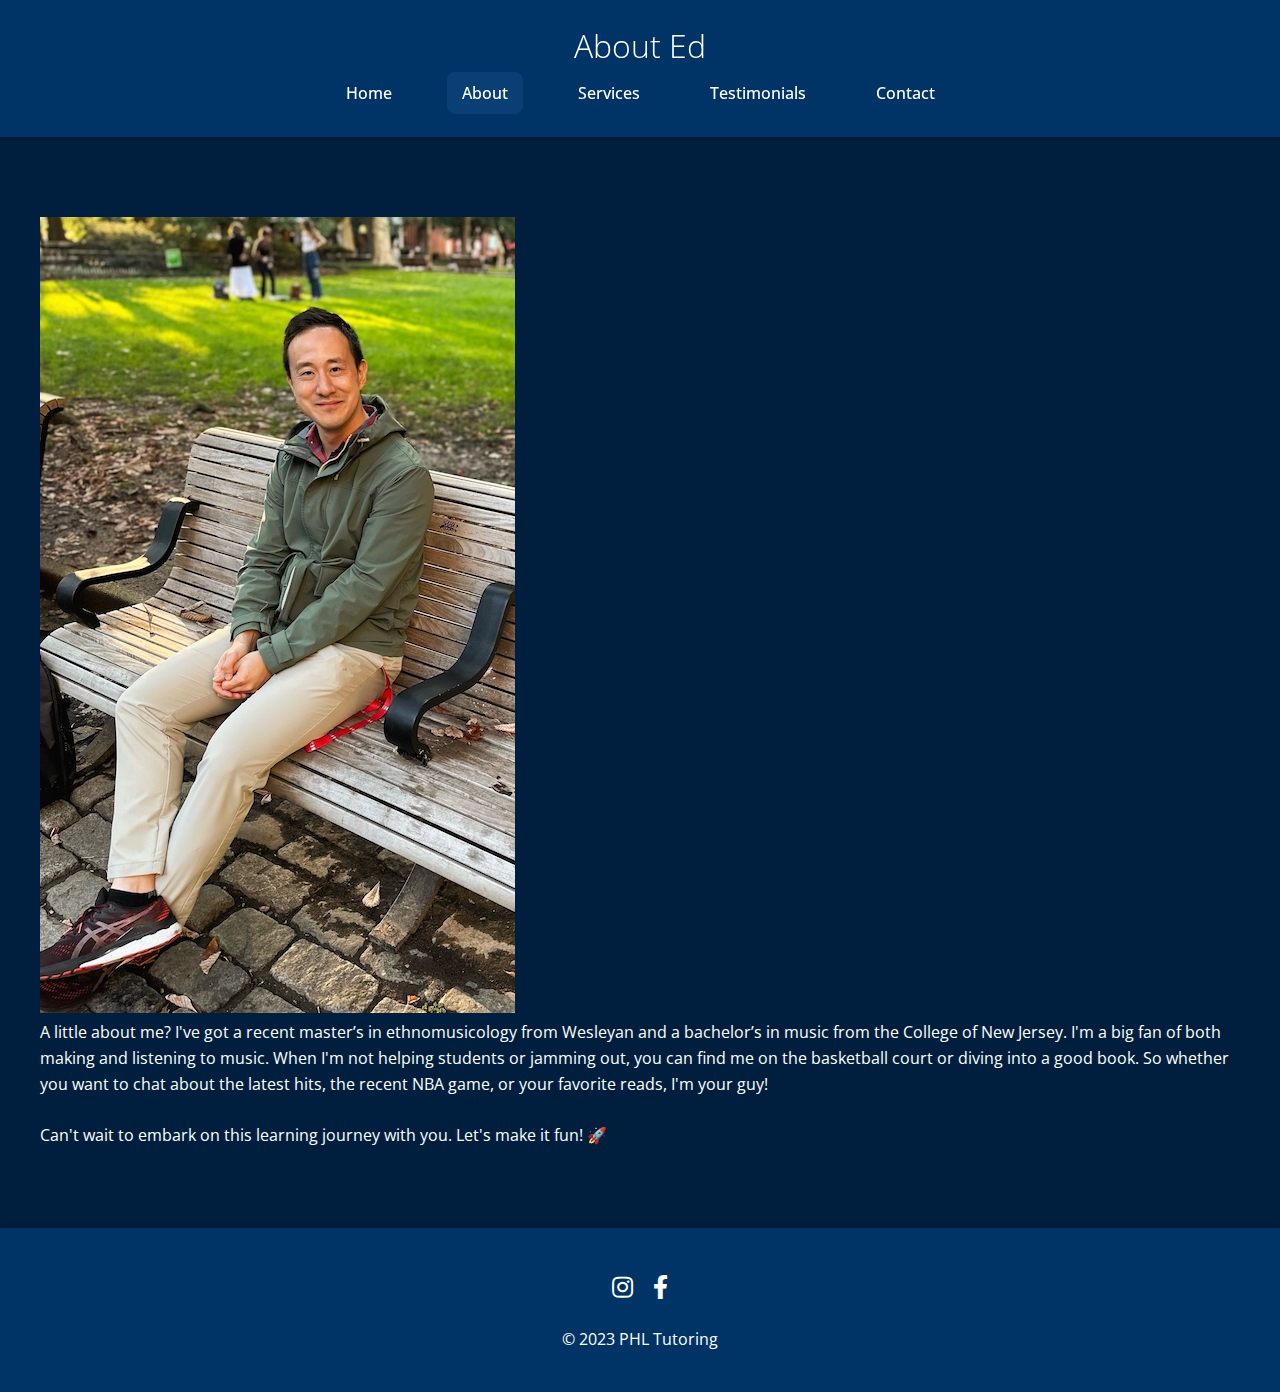
==== about.html @ 047e422d "Update" ====
<!DOCTYPE html>
<html lang="en">

<head>
    <meta charset="UTF-8">
    <meta name="viewport" content="width=device-width, initial-scale=1.0">
    <link href="https://fonts.googleapis.com/css2?family=Open+Sans:wght@300;400;700&display=swap" rel="stylesheet">
    <link rel="stylesheet" href="styles.css">
    <link rel="stylesheet" href="https://cdnjs.cloudflare.com/ajax/libs/font-awesome/5.15.3/css/all.min.css">
    <title>About Ed | Tutoring Service</title>
</head>

<body>
    <header>
        <h1>About Ed</h1>

        <nav>
            <ul class="nav-list">
                <li><a href="index.html">Home</a></li>
                <li><a href="about.html" class="active">About</a></li>
                <li><a href="services.html">Services</a></li>
                <li><a href="testimonials.html">Testimonials</a></li>
                <li><a href="contact.html">Contact</a></li>
            </ul>
        </nav>
        
    </header>



    <main>
        <section class="intro">
            <div class="profile-section">
                <img src="ed.jpg" alt="Ed's portrait" class="profile-pic">
            </div>
    
            <p>
                A little about me? I've got a recent master’s in ethnomusicology from <a href="https://www.wesleyan.edu/" target="_blank" rel="noopener noreferrer">Wesleyan</a> and a bachelor’s in music from <a href="https://tcnj.edu/" target="_blank" rel="noopener noreferrer">the College of New Jersey</a>. I'm a big fan of both making and listening to music. When I'm not helping students or jamming out, you can find me on the basketball court or diving into a good book. So whether you want to chat about the latest hits, the recent NBA game, or your favorite reads, I'm your guy!
            </p>
    
            <br>
    
            <p>
                Can't wait to embark on this learning journey with you. Let's make it fun! 🚀
            </p>
        </section>
    </main>
    
    <footer>
        <div class="social-links">
            <a href="https://www.instagram.com/phltutor/" target="_blank" rel="noopener noreferrer" title="Follow me on Instagram">
                <i class="fab fa-instagram"></i>
            </a>
            <a href="https://www.facebook.com/phltutor/" target="_blank" rel="noopener noreferrer" title="Like me on Facebook">
                <i class="fab fa-facebook-f"></i>
            </a>
        </div>
        <p>© 2023 PHL Tutoring</p>
    </footer>
</body>

</html>
---- styles.css ----
/* Reset some default browser styling */
body, h1, h2, h3, p {
    margin: 0;
    padding: 0;
    font-smoothing: antialiased;
}

body {
    font-family: 'Open Sans', sans-serif;
    color: #ffffff; /* White text */
    line-height: 1.6;
    background-color: #001f3f; /* Dark navy background */
    overflow-x: hidden;
}

a {
    color: #ffffff; 
    text-decoration: none;
    transition: color 0.3s; 
}

a:hover {
    color: #66b2ff; /* Brightened navy on hover */
}

h1, h2, h3 {
    font-weight: 300; /* Lighter font weights */
}


header {
    background-color: #003366;
    color: #ffffff;
    padding: 20px 0;
    text-align: center;
    position: sticky;
    top: 0;
    z-index: 1000;
    box-shadow: 0 4px 8px rgba(0, 0, 0, 0.1);
}

nav {
    background-color: #003366; /* You can adjust this color if needed */
}

.nav-list {
    display: flex;
    justify-content: center;
    list-style-type: none;
    padding: 10px 0;
    margin: 0;
}

.nav-list li {
    margin: 0 20px; /* Increased space for better legibility */
}

.nav-list a {
    font-weight: 500;
    padding: 10px 15px;
    border-radius: 8px; /* More rounded for a modern feel */
    transition: background-color 0.3s;
}

.nav-list a:hover, .nav-list a.active {
    background-color: rgba(102, 178, 255, 0.1); /* Slight hover effect */
}

main {
    max-width: 1200px;
    margin: 80px auto;
    padding: 0 20px;
    overflow: hidden;
}

.service-card, .faq-item {
    background-color: #002b5e; /* A touch lighter than body color */
    padding: 20px;
    margin: 20px 0;
    border-radius: 10px;
    transition: box-shadow 0.3s;
    box-shadow: 0 4px 8px rgba(0, 0, 0, 0.1);
}

.service-card:hover, .faq-item:hover {
    box-shadow: 0 8px 16px rgba(0, 0, 0, 0.2);
}

.parallax-section {
    background: url('philly.jpg') center/cover no-repeat fixed;
    height: 400px;
    display: flex;
    align-items: center;
    justify-content: center;
    color: white;
    font-size: 24px;
}

.fixed-cta {
    position: fixed;
    bottom: 10%;
    right: 2%;
    background-color: #007aff;
    color: #fff;
    padding: 10px 20px;
    border-radius: 30px;
    box-shadow: 0 4px 8px rgba(0, 0, 0, 0.1);
    transition: background-color 0.3s;
}

.fixed-cta:hover {
    background-color: #004d9e;
}

.testimonial {
    background-color: #002b5e;
    padding: 15px;
    margin: 20px 0;
    border-radius: 10px;
    box-shadow: 0 4px 8px rgba(0, 0, 0, 0.1);
}

.testimonial p {
    font-style: italic;
    font-size: 18px;
}

.testimonial p span {
    display: block;
    font-style: normal;
    font-size: 16px;
    text-align: right;
    margin-top: 10px;
}

.social-links {
    display: flex;
    justify-content: center;
    margin-bottom: 20px;
}

.social-links a {
    color: #ffffff;
    margin: 0 10px;
    font-size: 24px;
    transition: color 0.3s;
}

.social-links a:hover {
    color: #007aff;
}

footer {
    background-color: #003366; /* Consistency with header */
    color: #ffffff;
    text-align: center;
    padding: 40px 0;
    box-shadow: 0 -4px 8px rgba(0, 0, 0, 0.1); /* Softer shadow */
}
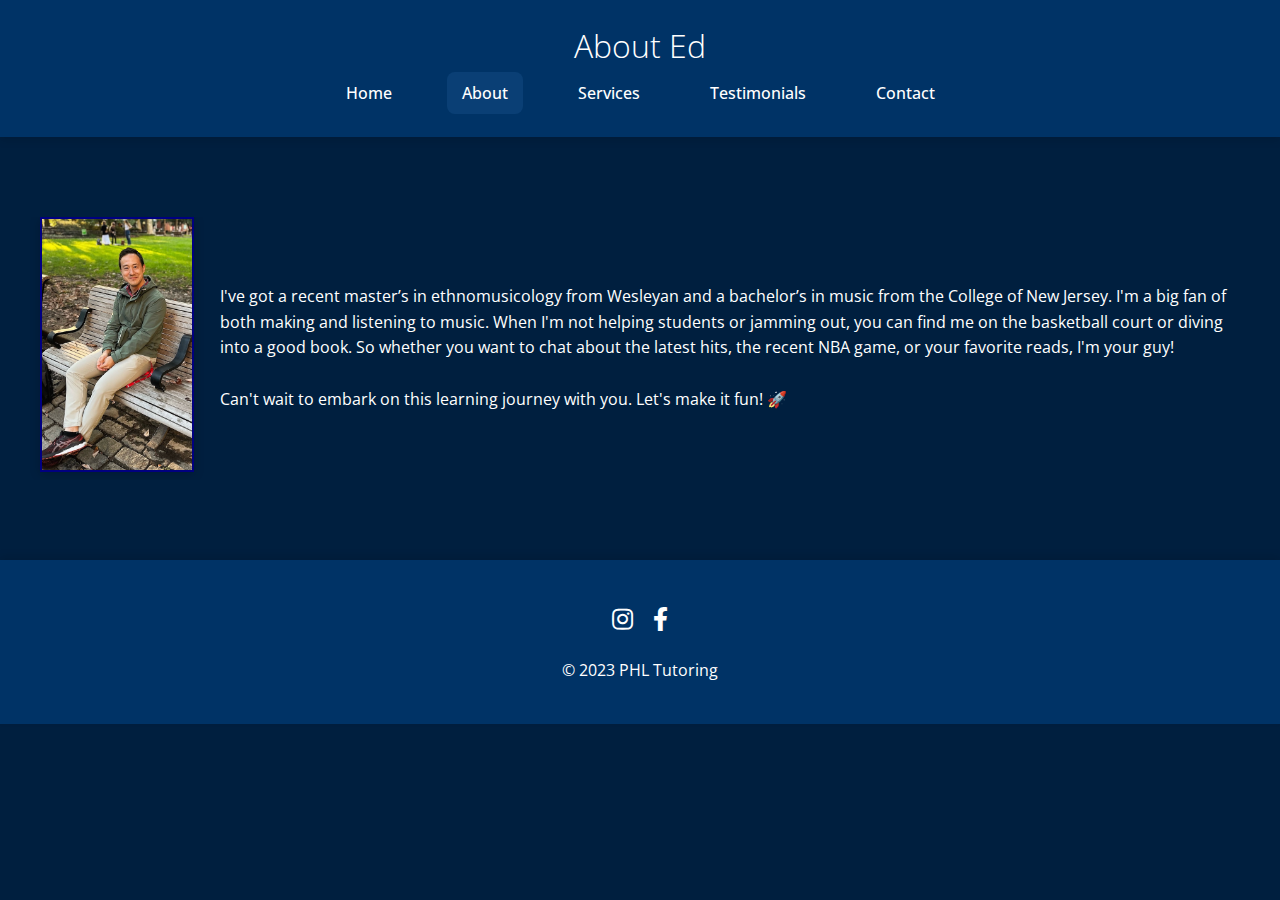
==== commit ba291fda: "edits" ====
--- a/about.html
+++ b/about.html
@@ -9,6 +9,8 @@
     <link rel="stylesheet" href="https://cdnjs.cloudflare.com/ajax/libs/font-awesome/5.15.3/css/all.min.css">
     <title>About Ed | Tutoring Service</title>
 </head>
+
+
 
 <body>
     <header>
@@ -27,22 +29,23 @@
     </header>
 
 
+    <main>
 
-    <main>
-        <section class="intro">
+        <section class="intro about-intro">
             <div class="profile-section">
                 <img src="ed.jpg" alt="Ed's portrait" class="profile-pic">
             </div>
-    
-            <p>
-                A little about me? I've got a recent master’s in ethnomusicology from <a href="https://www.wesleyan.edu/" target="_blank" rel="noopener noreferrer">Wesleyan</a> and a bachelor’s in music from <a href="https://tcnj.edu/" target="_blank" rel="noopener noreferrer">the College of New Jersey</a>. I'm a big fan of both making and listening to music. When I'm not helping students or jamming out, you can find me on the basketball court or diving into a good book. So whether you want to chat about the latest hits, the recent NBA game, or your favorite reads, I'm your guy!
-            </p>
-    
-            <br>
-    
-            <p>
-                Can't wait to embark on this learning journey with you. Let's make it fun! 🚀
-            </p>
+            <div class="profile-text">
+                <p>
+                    I've got a recent master’s in ethnomusicology from <a href="https://www.wesleyan.edu/" target="_blank" rel="noopener noreferrer">Wesleyan</a> and a bachelor’s in music from <a href="https://tcnj.edu/" target="_blank" rel="noopener noreferrer">the College of New Jersey</a>. I'm a big fan of both making and listening to music. When I'm not helping students or jamming out, you can find me on the basketball court or diving into a good book. So whether you want to chat about the latest hits, the recent NBA game, or your favorite reads, I'm your guy!
+                </p>
+        
+                <br>
+        
+                <p>
+                    Can't wait to embark on this learning journey with you. Let's make it fun! 🚀
+                </p>
+            </div>
         </section>
     </main>
     
--- a/styles.css
+++ b/styles.css
@@ -5,13 +5,17 @@
     font-smoothing: antialiased;
 }
 
+
 body {
     font-family: 'Open Sans', sans-serif;
     color: #ffffff; /* White text */
     line-height: 1.6;
     background-color: #001f3f; /* Dark navy background */
     overflow-x: hidden;
+
+
 }
+
 
 a {
     color: #ffffff; 
@@ -71,6 +75,26 @@
     margin: 80px auto;
     padding: 0 20px;
     overflow: hidden;
+}
+
+.about-intro {
+    display: flex;
+    align-items: center; 
+    gap: 30px;
+}
+
+.about-intro .profile-section {
+    flex: 0 0 150px; 
+}
+
+.about-intro .profile-pic {
+    width: 100%; 
+    box-shadow: 0 2px 10px rgba(0, 0, 0, 0.2);
+    border: 2px solid navy; 
+}
+
+.about-intro .profile-text {
+    flex: 1; 
 }
 
 .service-card, .faq-item {
@@ -157,3 +181,4 @@
     padding: 40px 0;
     box-shadow: 0 -4px 8px rgba(0, 0, 0, 0.1); /* Softer shadow */
 }
+
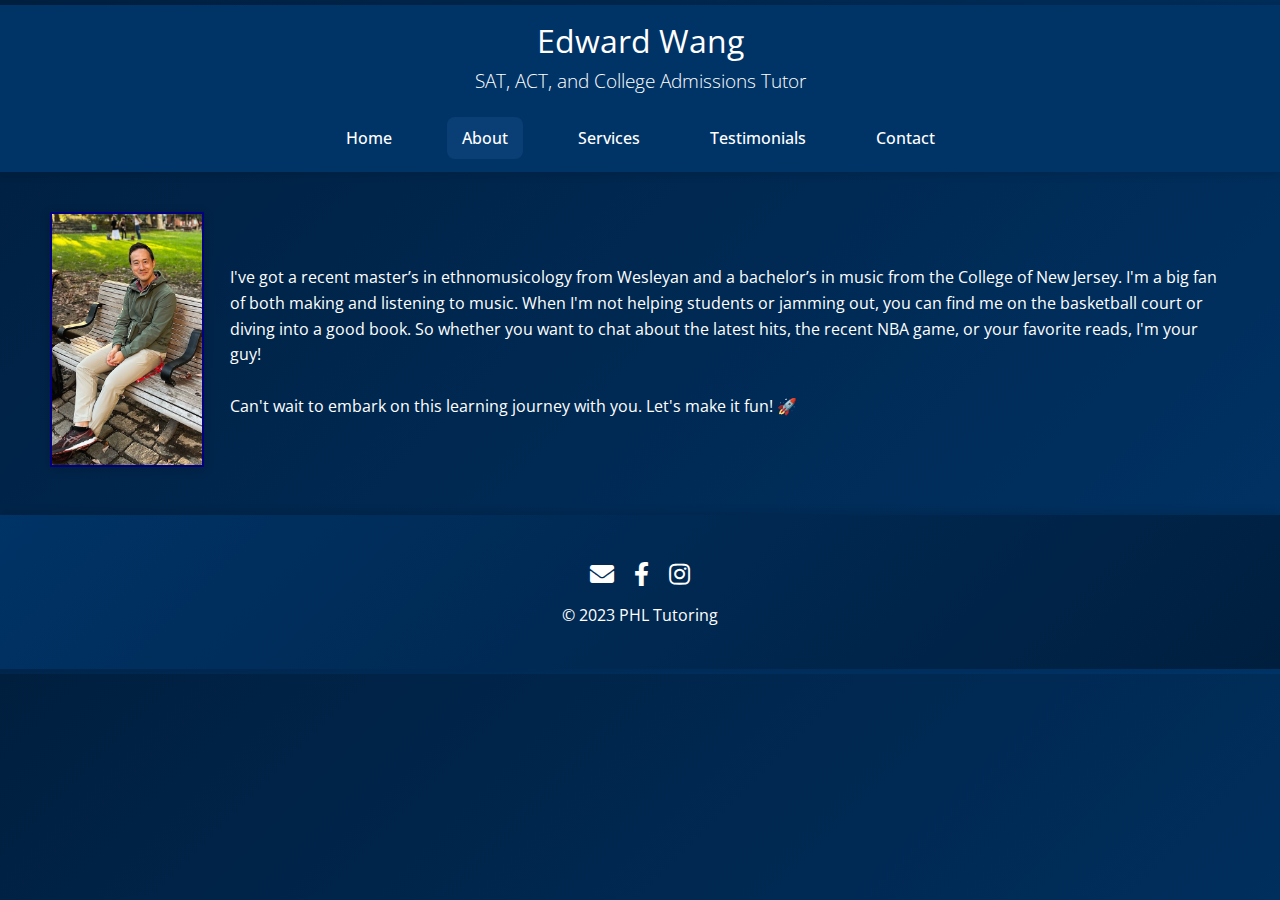
==== commit e8383b47: "Updates" ====
--- a/about.html
+++ b/about.html
@@ -14,8 +14,8 @@
 
 <body>
     <header>
-        <h1>About Ed</h1>
-
+        <h1><strong>Edward Wang</strong></h1>
+        <h3>SAT, ACT, and College Admissions Tutor</h3>
         <nav>
             <ul class="nav-list">
                 <li><a href="index.html">Home</a></li>
@@ -51,15 +51,19 @@
     
     <footer>
         <div class="social-links">
-            <a href="https://www.instagram.com/phltutor/" target="_blank" rel="noopener noreferrer" title="Follow me on Instagram">
-                <i class="fab fa-instagram"></i>
+            <a href="mailto:phltutor1@gmail.com" title="Email me">
+                <i class="fas fa-envelope"></i>
             </a>
             <a href="https://www.facebook.com/phltutor/" target="_blank" rel="noopener noreferrer" title="Like me on Facebook">
                 <i class="fab fa-facebook-f"></i>
             </a>
+            <a href="https://www.instagram.com/phltutor/" target="_blank" rel="noopener noreferrer" title="Follow me on Instagram">
+                <i class="fab fa-instagram"></i>
+            </a>
         </div>
         <p>© 2023 PHL Tutoring</p>
     </footer>
+    
 </body>
 
 </html>
--- a/styles.css
+++ b/styles.css
@@ -5,17 +5,18 @@
     font-smoothing: antialiased;
 }
 
-
 body {
+    background-image: linear-gradient(135deg, #001f3f 0%, #003366 100%);
     font-family: 'Open Sans', sans-serif;
     color: #ffffff; /* White text */
+    margin: 0;
+    padding: 5px 0;
+    font-size: 16px;
     line-height: 1.6;
     background-color: #001f3f; /* Dark navy background */
     overflow-x: hidden;
 
-
-}
-
+}
 
 a {
     color: #ffffff; 
@@ -35,7 +36,7 @@
 header {
     background-color: #003366;
     color: #ffffff;
-    padding: 20px 0;
+    padding: 10px 0;
     text-align: center;
     position: sticky;
     top: 0;
@@ -43,8 +44,10 @@
     box-shadow: 0 4px 8px rgba(0, 0, 0, 0.1);
 }
 
+
 nav {
     background-color: #003366; /* You can adjust this color if needed */
+    padding-top: 20px; /* Increase padding-top for more space */
 }
 
 .nav-list {
@@ -53,10 +56,20 @@
     list-style-type: none;
     padding: 10px 0;
     margin: 0;
+    flex-wrap: wrap; /* this will allow items to wrap to the next line on small screens */
 }
 
 .nav-list li {
     margin: 0 20px; /* Increased space for better legibility */
+}
+
+.intro {
+    padding: 10px;
+}
+
+/* Remove the breaks and handle the spacing with margin */
+.intro p {
+    margin-bottom: 1px;
 }
 
 .nav-list a {
@@ -72,7 +85,7 @@
 
 main {
     max-width: 1200px;
-    margin: 80px auto;
+    margin: 30px auto; /* Reduced from 80px */
     padding: 0 20px;
     overflow: hidden;
 }
@@ -159,8 +172,9 @@
 
 .social-links {
     display: flex;
+    text-align: center;
     justify-content: center;
-    margin-bottom: 20px;
+    margin-bottom: 10px;
 }
 
 .social-links a {
@@ -175,10 +189,115 @@
 }
 
 footer {
+    background-image: linear-gradient(135deg, #003366 0%, #001f3f 100%); /* add some flair */
     background-color: #003366; /* Consistency with header */
     color: #ffffff;
     text-align: center;
     padding: 40px 0;
     box-shadow: 0 -4px 8px rgba(0, 0, 0, 0.1); /* Softer shadow */
-}
-
+
+}
+
+
+/* Adjustments for smaller screens */
+@media (max-width: 768px) {
+    body {
+        font-size: 16px;
+    }
+
+    header {
+        padding: 10px;
+    }
+
+    .nav-list li {
+        margin: 5px;
+    }
+
+    .intro {
+        padding: 10px;
+    }
+
+    .intro p {
+        margin-bottom: 15px;
+    }
+
+    .direct-contact li {
+        flex-direction: column;
+        align-items: flex-start;
+    }
+
+    .direct-contact li i {
+        margin-bottom: 5px;
+    }
+}
+
+
+.nav-list a:hover {
+    background-color: rgba(255, 107, 107, 0.1); /* Slight hover effect with the coral color */
+}
+
+.social-links a:hover {
+    color: var(--accent-color);
+}
+
+.fixed-cta, .fixed-cta:hover {
+    background-color: var(--accent-color);
+    border: 2px solid white;
+}
+
+.contact-intro, .direct-contact, .contact-form {
+    padding: 20px;
+    margin-bottom: 20px;
+    background: #002b5e;
+    border-radius: 8px;
+    box-shadow: 0 4px 8px rgba(0, 0, 0, 0.1);
+}
+
+.contact-intro p, .direct-contact h3 {
+    margin-bottom: 20px;
+}
+
+.direct-contact ul {
+    list-style-type: none;
+    padding: 0;
+}
+
+.direct-contact li {
+    margin-bottom: 10px;
+    font-weight: 400;
+    display: flex;
+    align-items: center;
+}
+
+.direct-contact li i {
+    margin-right: 10px;
+    color: #007aff;
+}
+
+.form-group {
+    margin-bottom: 15px;
+}
+
+.form-group label {
+    display: block;
+    margin-bottom: 5px;
+}
+
+input[type="email"], textarea, input[type="submit"] {
+    width: 100%;
+    padding: 10px;
+    border: 1px solid #ccc;
+    border-radius: 4px;
+    font-family: 'Open Sans', sans-serif;
+}
+
+input[type="submit"] {
+    background-color: #007aff;
+    color: #fff;
+    cursor: pointer;
+    transition: background-color 0.3s;
+}
+
+input[type="submit"]:hover {
+    background-color: #004d9e;
+}
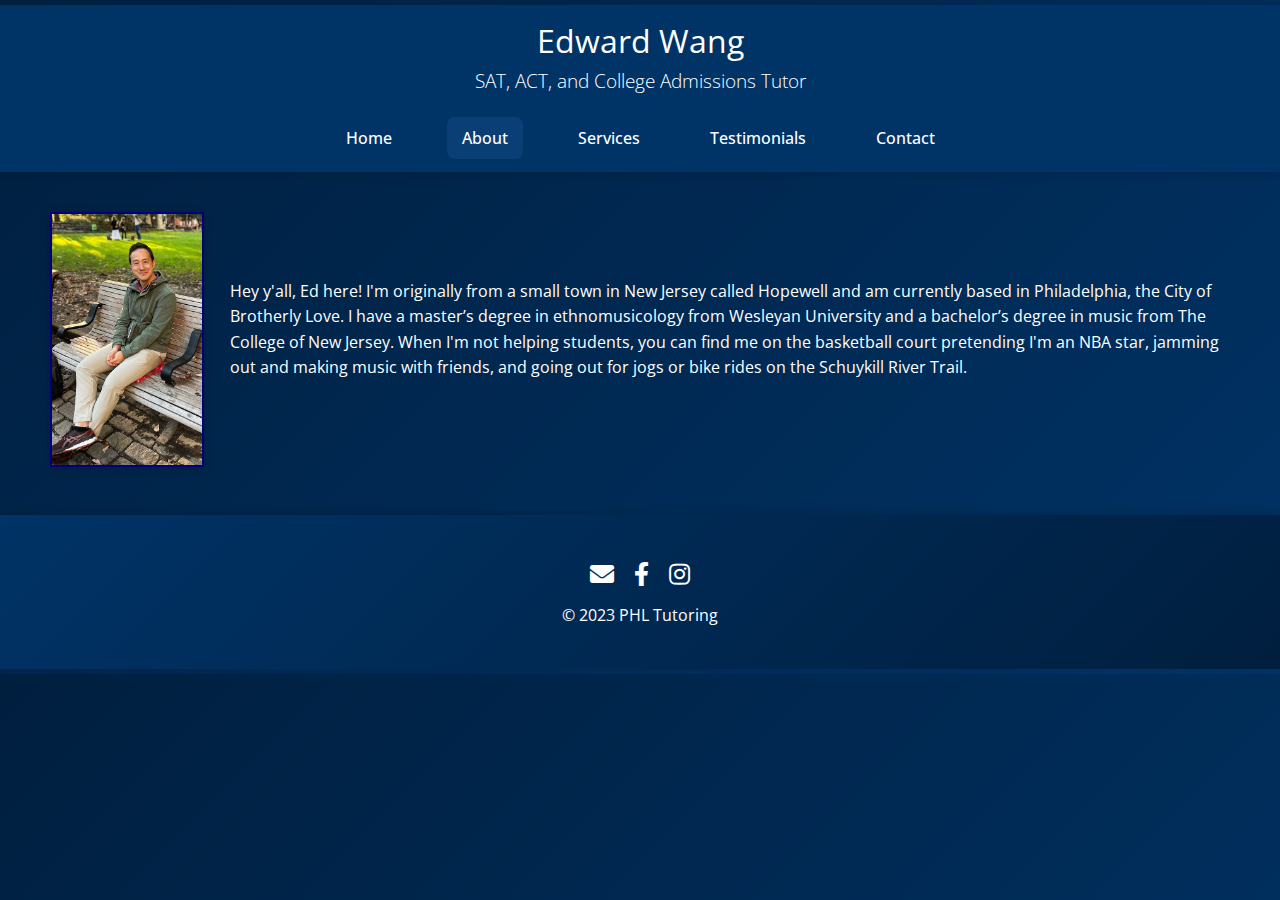
==== commit 0d8fb84c: "Edits" ====
--- a/about.html
+++ b/about.html
@@ -37,14 +37,10 @@
             </div>
             <div class="profile-text">
                 <p>
-                    I've got a recent master’s in ethnomusicology from <a href="https://www.wesleyan.edu/" target="_blank" rel="noopener noreferrer">Wesleyan</a> and a bachelor’s in music from <a href="https://tcnj.edu/" target="_blank" rel="noopener noreferrer">the College of New Jersey</a>. I'm a big fan of both making and listening to music. When I'm not helping students or jamming out, you can find me on the basketball court or diving into a good book. So whether you want to chat about the latest hits, the recent NBA game, or your favorite reads, I'm your guy!
+                    Hey y'all, Ed here! I'm originally from a small town in New Jersey called Hopewell and am currently based in Philadelphia, the City of Brotherly Love. I have a master’s degree in ethnomusicology from <a href="https://www.wesleyan.edu/" target="_blank" rel="noopener noreferrer">Wesleyan University</a> and a bachelor’s degree in music from <a href="https://tcnj.edu/" target="_blank" rel="noopener noreferrer">The College of New Jersey</a>. When I'm not helping students, you can find me on the basketball court pretending I'm an NBA star, jamming out and making music with friends, and going out for jogs or bike rides on the Schuykill River Trail.
                 </p>
         
                 <br>
-        
-                <p>
-                    Can't wait to embark on this learning journey with you. Let's make it fun! 🚀
-                </p>
             </div>
         </section>
     </main>
--- a/styles.css
+++ b/styles.css
@@ -112,8 +112,8 @@
 
 .service-card, .faq-item {
     background-color: #002b5e; /* A touch lighter than body color */
-    padding: 20px;
-    margin: 20px 0;
+    padding: 15px;
+    margin: 10px 0;
     border-radius: 10px;
     transition: box-shadow 0.3s;
     box-shadow: 0 4px 8px rgba(0, 0, 0, 0.1);
@@ -301,3 +301,56 @@
 input[type="submit"]:hover {
     background-color: #004d9e;
 }
+
+.faq-toggle {
+    cursor: pointer;
+    background-color: #002b5e;
+    color: #ffffff; /* White text */
+    font-family: 'Open Sans', sans-serif;
+    border: none;
+    text-align: left;
+    outline: none;
+    width: 100%;
+    padding: 5px;
+    font-size: 16px;
+    font-weight: 500;
+    transition: background-color 0.3s;
+}
+
+.faq-toggle:hover {
+    background-color: #003d7a;
+}
+
+.faq-content {
+    max-height: 0;
+    overflow: hidden;
+    transition: max-height 0.3s ease-in-out;
+    padding: 0 15px;
+}
+
+.faq-item.active .faq-content {
+    max-height: 1000px; /* can adjust this based on your content size */
+}
+
+/* Floating CTA Button */
+.floating-cta {
+    position: fixed;
+    bottom: 20px;
+    right: 20px;
+    z-index: 1001; /* Ensuring it's above other elements */
+}
+
+.floating-cta a {
+    background-color: #007aff; /* You can adjust the color if needed */
+    color: #ffffff;
+    padding: 12px 24px;
+    border-radius: 30px;
+    box-shadow: 0 4px 8px rgba(0, 0, 0, 0.2);
+    font-weight: 600;
+    transition: background-color 0.3s;
+}
+
+.floating-cta a:hover {
+    background-color: #004d9e; /* Darker shade on hover */
+    text-decoration: none;
+}
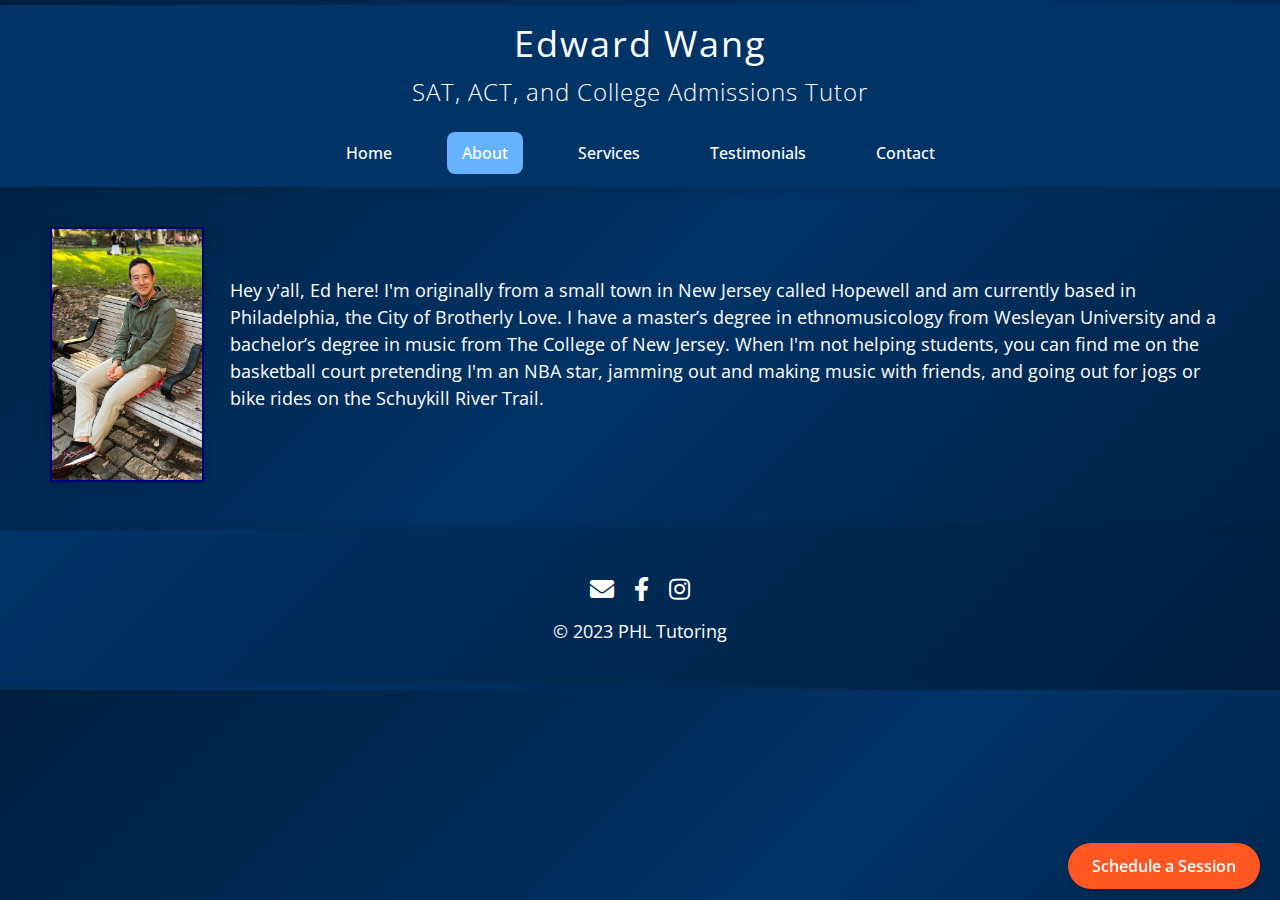
==== commit 2f237523: "style" ====
--- a/about.html
+++ b/about.html
@@ -60,6 +60,10 @@
         <p>© 2023 PHL Tutoring</p>
     </footer>
     
+    <div class="floating-cta">
+        <a href="contact.html">Schedule a Session</a>
+    </div>
+    
 </body>
 
 </html>
--- a/styles.css
+++ b/styles.css
@@ -5,8 +5,34 @@
     font-smoothing: antialiased;
 }
 
+/* Typography */
+h1 {
+    font-size: 36px;
+    font-weight: 700;
+    letter-spacing: 2px;
+}
+
+h2 {
+    font-size: 28px;
+    font-weight: 600;
+    letter-spacing: 1px;
+}
+
+h3 {
+    font-size: 24px;
+    font-weight: 500;
+    letter-spacing: 1px;
+}
+
+p {
+    font-size: 18px;
+    font-weight: 400;
+    line-height: 1.5;
+}
+
+
 body {
-    background-image: linear-gradient(135deg, #001f3f 0%, #003366 100%);
+    background-image: linear-gradient(135deg, #001f3f 0%, #003366 50%, #001f3f 100%);
     font-family: 'Open Sans', sans-serif;
     color: #ffffff; /* White text */
     margin: 0;
@@ -18,6 +44,10 @@
 
 }
 
+body {
+    /* Other styles remain the same */
+}
+
 a {
     color: #ffffff; 
     text-decoration: none;
@@ -75,12 +105,13 @@
 .nav-list a {
     font-weight: 500;
     padding: 10px 15px;
-    border-radius: 8px; /* More rounded for a modern feel */
+    border-radius: 8px;
     transition: background-color 0.3s;
 }
 
 .nav-list a:hover, .nav-list a.active {
-    background-color: rgba(102, 178, 255, 0.1); /* Slight hover effect */
+    background-color: #66b2ff; /* Brightened navy on hover */
+    color: #fff;
 }
 
 main {
@@ -123,15 +154,6 @@
     box-shadow: 0 8px 16px rgba(0, 0, 0, 0.2);
 }
 
-.parallax-section {
-    background: url('philly.jpg') center/cover no-repeat fixed;
-    height: 400px;
-    display: flex;
-    align-items: center;
-    justify-content: center;
-    color: white;
-    font-size: 24px;
-}
 
 .fixed-cta {
     position: fixed;
@@ -148,6 +170,8 @@
 .fixed-cta:hover {
     background-color: #004d9e;
 }
+
+
 
 .testimonial {
     background-color: #002b5e;
@@ -340,9 +364,10 @@
     z-index: 1001; /* Ensuring it's above other elements */
 }
 
+/* Button Styling */
 .floating-cta a {
-    background-color: #007aff; /* You can adjust the color if needed */
-    color: #ffffff;
+    background-color: #ff5722; /* Orange color */
+    color: #fff;
     padding: 12px 24px;
     border-radius: 30px;
     box-shadow: 0 4px 8px rgba(0, 0, 0, 0.2);
@@ -351,6 +376,6 @@
 }
 
 .floating-cta a:hover {
-    background-color: #004d9e; /* Darker shade on hover */
+    background-color: #e64a19; /* Darker shade on hover */
     text-decoration: none;
-}
+}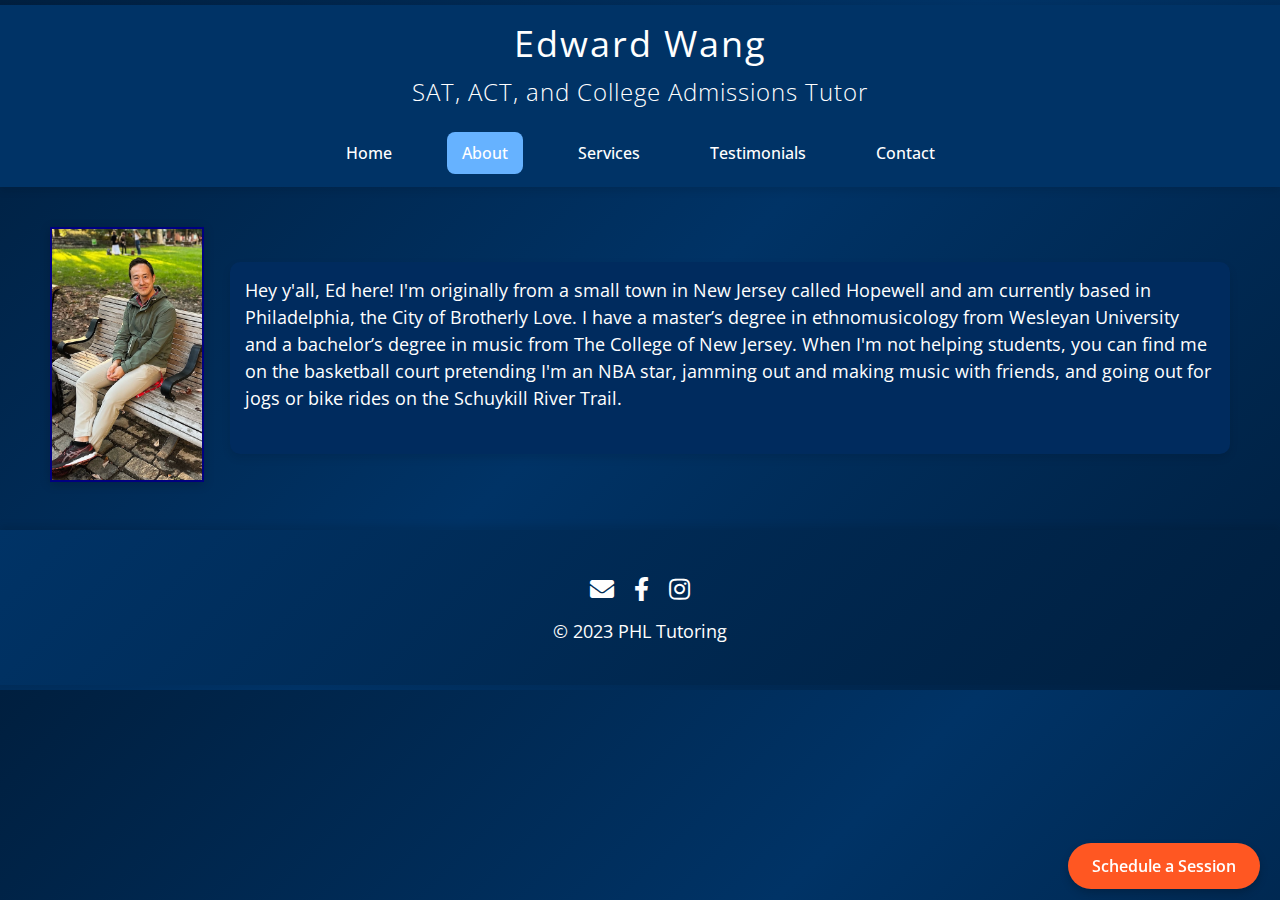
==== commit 7941c17f: "edits" ====
--- a/about.html
+++ b/about.html
@@ -35,7 +35,7 @@
             <div class="profile-section">
                 <img src="ed.jpg" alt="Ed's portrait" class="profile-pic">
             </div>
-            <div class="profile-text">
+            <div class="service-card">
                 <p>
                     Hey y'all, Ed here! I'm originally from a small town in New Jersey called Hopewell and am currently based in Philadelphia, the City of Brotherly Love. I have a master’s degree in ethnomusicology from <a href="https://www.wesleyan.edu/" target="_blank" rel="noopener noreferrer">Wesleyan University</a> and a bachelor’s degree in music from <a href="https://tcnj.edu/" target="_blank" rel="noopener noreferrer">The College of New Jersey</a>. When I'm not helping students, you can find me on the basketball court pretending I'm an NBA star, jamming out and making music with friends, and going out for jogs or bike rides on the Schuykill River Trail.
                 </p>
--- a/styles.css
+++ b/styles.css
@@ -336,7 +336,7 @@
     outline: none;
     width: 100%;
     padding: 5px;
-    font-size: 16px;
+    font-size: 18px;
     font-weight: 500;
     transition: background-color 0.3s;
 }
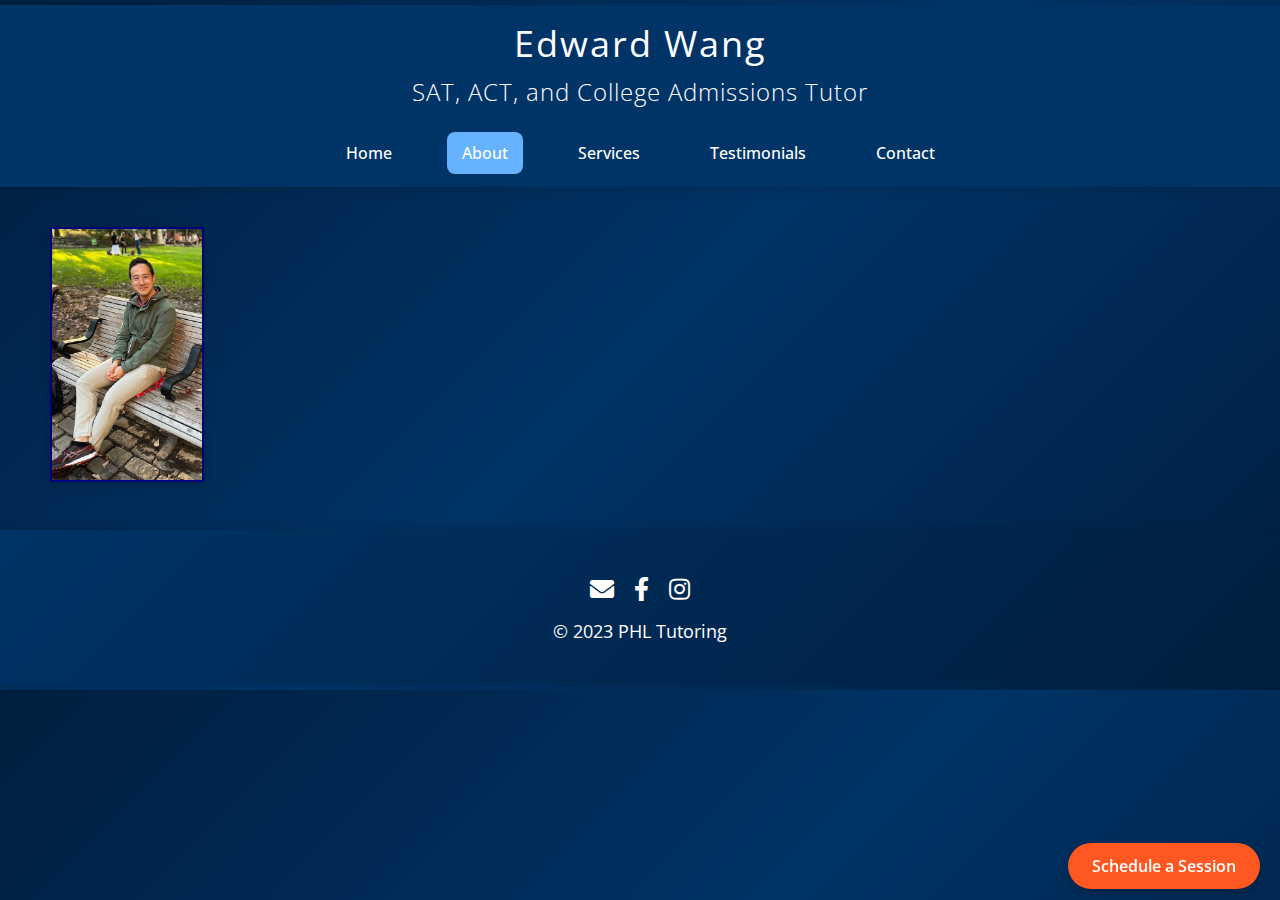
==== commit 7ab34855: "update" ====
--- a/about.html
+++ b/about.html
@@ -7,14 +7,14 @@
     <link href="https://fonts.googleapis.com/css2?family=Open+Sans:wght@300;400;700&display=swap" rel="stylesheet">
     <link rel="stylesheet" href="styles.css">
     <link rel="stylesheet" href="https://cdnjs.cloudflare.com/ajax/libs/font-awesome/5.15.3/css/all.min.css">
-    <title>About Ed | Tutoring Service</title>
+    <title>About | Edward Wang | Tutor</title>
 </head>
 
 
 
 <body>
     <header>
-        <h1><strong>Edward Wang</strong></h1>
+        <h1><strong><a href="index.html">Edward Wang</a></strong></h1>
         <h3>SAT, ACT, and College Admissions Tutor</h3>
         <nav>
             <ul class="nav-list">
--- a/styles.css
+++ b/styles.css
@@ -172,7 +172,6 @@
 }
 
 
-
 .testimonial {
     background-color: #002b5e;
     padding: 15px;
@@ -329,7 +328,7 @@
 .faq-toggle {
     cursor: pointer;
     background-color: #002b5e;
-    color: #ffffff; /* White text */
+    color: #ffffff; 
     font-family: 'Open Sans', sans-serif;
     border: none;
     text-align: left;
@@ -339,6 +338,7 @@
     font-size: 18px;
     font-weight: 500;
     transition: background-color 0.3s;
+    display: block; /* Ensure it takes up the full width */
 }
 
 .faq-toggle:hover {
@@ -355,6 +355,69 @@
 .faq-item.active .faq-content {
     max-height: 1000px; /* can adjust this based on your content size */
 }
+
+
+
+@keyframes fadeInUp {
+    from {
+        opacity: 0;
+        transform: translateY(30px);
+    }
+    to {
+        opacity: 1;
+        transform: translateY(0);
+    }
+}
+
+.service-card, .faq-item, .testimonial, .contact-intro {
+    opacity: 0;
+    animation: fadeInUp 0.6s forwards;
+    animation-delay: 0.3s;
+}
+
+/* This will stagger the animation for each card */
+.service-card:nth-child(1) { animation-delay: 0.3s; }
+.service-card:nth-child(2) { animation-delay: 0.5s; }
+.service-card:nth-child(3) { animation-delay: 0.7s; }
+
+.testimonial:nth-child(1) { animation-delay: 0.3s; }
+.testimonial:nth-child(2) { animation-delay: 0.5s; }
+.testimonial:nth-child(3) { animation-delay: 0.7s; }
+.testimonial:nth-child(4) { animation-delay: 0.9s; }
+.testimonial:nth-child(5) { animation-delay: 1.1s; }
+.testimonial:nth-child(6) { animation-delay: 1.3s; }
+
+
+.faq-toggle {
+    cursor: pointer;
+    background-color: #002b5e;
+    color: #ffffff; 
+    font-family: 'Open Sans', sans-serif;
+    border: none;
+    text-align: left;
+    outline: none;
+    width: 100%;
+    padding: 5px;
+    font-size: 18px;
+    font-weight: 500;
+    transition: background-color 0.3s;
+    display: block; /* Ensure it takes up the full width */
+}
+
+.cta-button, .cta-button:hover {
+    display: inline-block;
+    margin-top: 10px;
+    background-color: #e64a19;
+    padding: 8px 16px;
+    border-radius: 4px;
+    transition: background-color 0.3s;
+    text-align: center; /* Center the text */
+    border: none; /* Remove border for button elements */
+    cursor: pointer; /* Apply a pointer cursor */
+    color: #fff; /* Set text color to white */
+    text-decoration: none; /* Ensure no underline */
+}
+
 
 /* Floating CTA Button */
 .floating-cta {
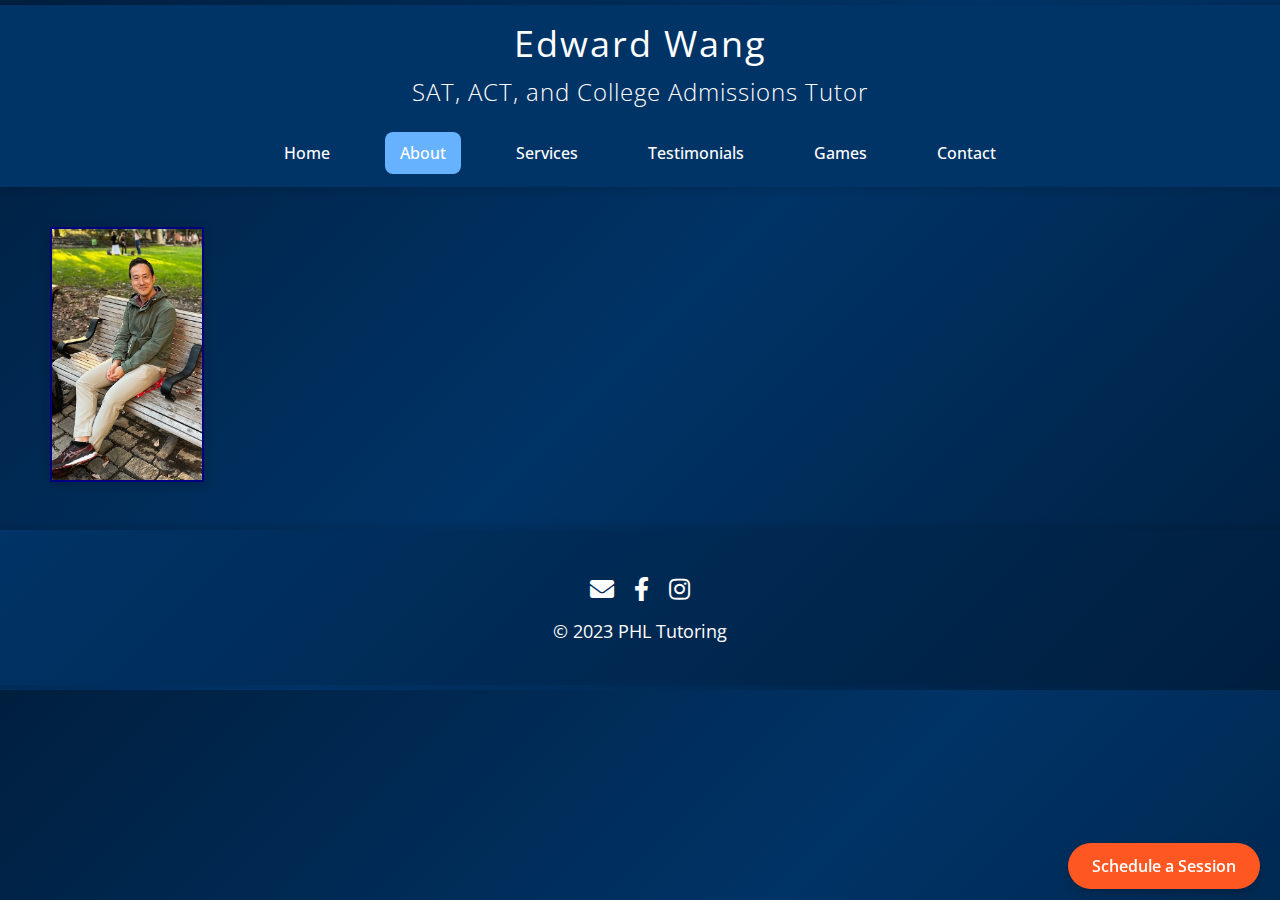
==== commit 1ca0b050: "edit" ====
--- a/about.html
+++ b/about.html
@@ -22,6 +22,7 @@
                 <li><a href="about.html" class="active">About</a></li>
                 <li><a href="services.html">Services</a></li>
                 <li><a href="testimonials.html">Testimonials</a></li>
+                <li><a href="games.html">Games</a></li>
                 <li><a href="contact.html">Contact</a></li>
             </ul>
         </nav>
--- a/styles.css
+++ b/styles.css
@@ -252,6 +252,16 @@
     .direct-contact li i {
         margin-bottom: 5px;
     }
+
+            /* Adjust styles for mobile here */
+            .choice-btn {
+                display: block;
+                margin: 10px 0;
+            }
+            .vocab-quiz {
+                padding: 10px;
+            }
+            /* Add other mobile optimizations as needed */
 }
 
 
@@ -441,4 +451,126 @@
 .floating-cta a:hover {
     background-color: #e64a19; /* Darker shade on hover */
     text-decoration: none;
-}+}
+
+/*added September 26 - games */
+.vocab-quiz {
+    background-color: #f0f0f0;  /* Lighter gray */
+    border-radius: 15px;
+    padding: 20px;
+    max-width: 400px;
+    margin: 20px auto;
+    box-shadow: 0 0 10px rgba(0, 0, 0, 0.1);
+}
+
+.vocab-title {
+    font-size: 24px;
+    color: #333;
+    text-align: center;
+    margin-bottom: 15px;
+}
+
+.instructions, #definition {  /* Explicit color for the definition */
+    font-size: 16px;
+    color: #444;
+    text-align: center;
+    margin-bottom: 25px;
+}
+
+.choice-btn {
+    display: block;
+    width: 100%;
+    padding: 10px;
+    margin: 5px 0;
+    font-size: 16px;
+    border: none;
+    border-radius: 5px;
+    background-color: #007BFF;
+    color: #fafafa; /* A near-white, but not pure white */
+    cursor: pointer;
+    transition: background-color 0.2s;
+}
+
+.choice-btn:hover {
+    background-color: #0056b3;
+}
+
+.footer {
+    margin-top: 20px;
+}
+
+.feedback, .timer, .score {
+    font-size: 16px;
+    margin-top: 10px;
+    text-align: center;
+}
+
+.feedback {
+    color: #f00;
+}
+
+.timer {
+    color: #555;
+}
+
+.score {
+    font-weight: bold;
+}
+
+.start-btn {
+    display: block;
+    width: 100%;
+    padding: 10px;
+    margin: 10px 0;
+    font-size: 18px;
+    border: none;
+    border-radius: 5px;
+    background-color: #28a745;
+    color: #fafafa; /* A near-white, but not pure white */
+    cursor: pointer;
+    transition: background-color 0.2s;
+}
+
+.start-btn:hover {
+    background-color: #218838;
+}
+
+.banner {
+    display: none;
+    font-size: 24px;
+    color: white;
+    padding: 10px;
+    background-color: #2ecc71; /* green color for success */
+    border: 2px solid #27ae60; /* darker green border */
+    text-align: center;
+    margin: 20px 0;
+    border-radius: 5px;
+}
+
+.banner.show {
+    display: block;
+}
+
+#banner {
+    /* Your current styles */
+    display: none;
+}
+
+.progress-bar {
+    width: 100%; /* Full width of its parent container */
+    background-color: #e0e0e0; /* Light gray background */
+    border-radius: 5px; /* Rounded corners */
+    overflow: hidden; /* Hide any overflow content (important for inner .progress-fill animation) */
+    height: 20px;
+}
+
+.progress-fill {
+    height: 100%;
+    background-color: #4CAF50; /* Green background */
+    width: 0; /* Initially set to zero, it will change with the progress of the quiz */
+    transition: width 1s ease-in-out; /* Smooth animation when width changes */
+}
+
+
+
+
